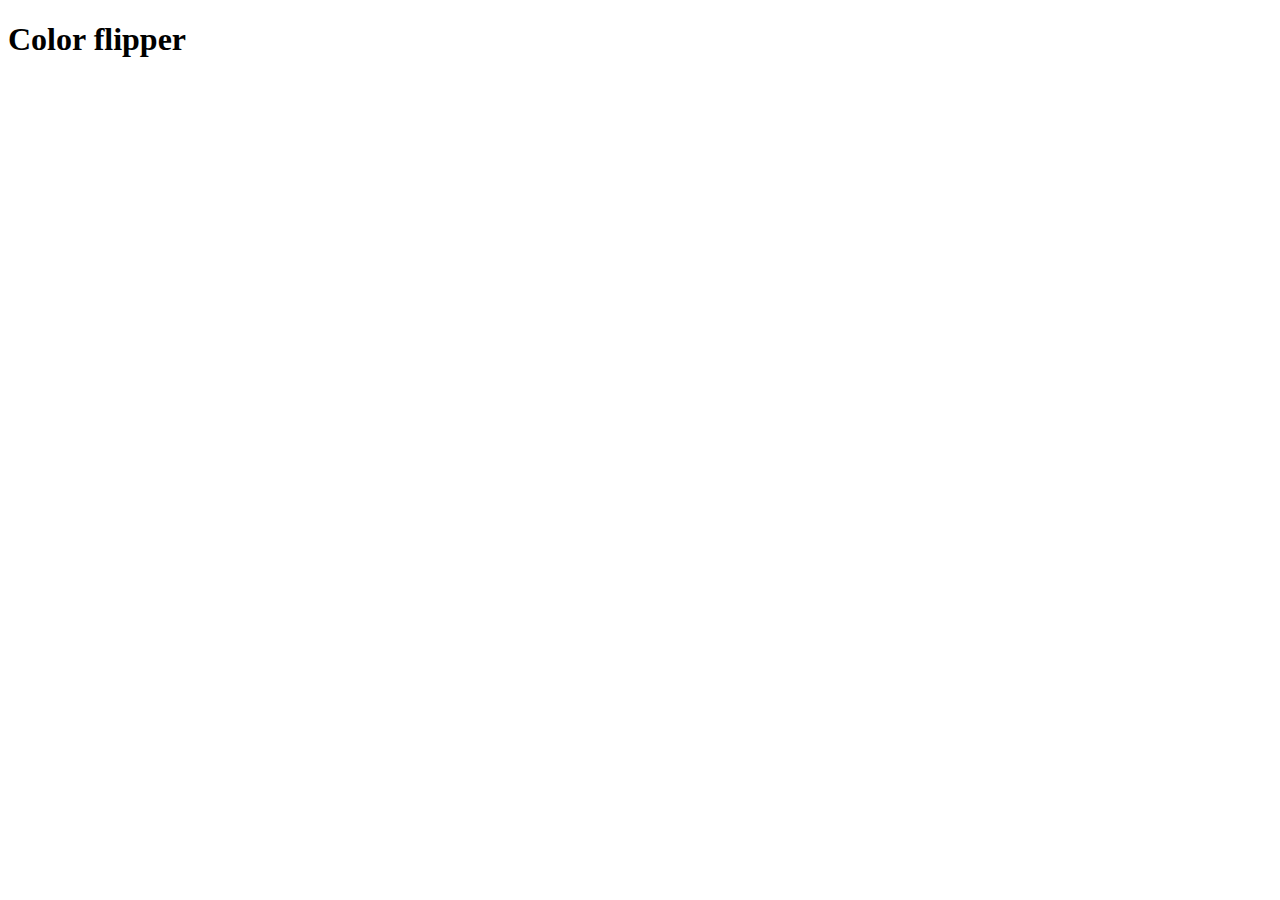
==== hex.html @ 8110beaf "make it better" ====
<!DOCTYPE html>
<html lang="en">
<head>
    <meta charset="UTF-8">
    <meta http-equiv="X-UA-Compatible" content="IE=edge">
    <meta name="viewport" content="width=device-width, initial-scale=1.0">
    <title>Document</title>
</head>
<body>
<h1>Color flipper</h1>

<script src="/app.js"></script>
</body>
</html>
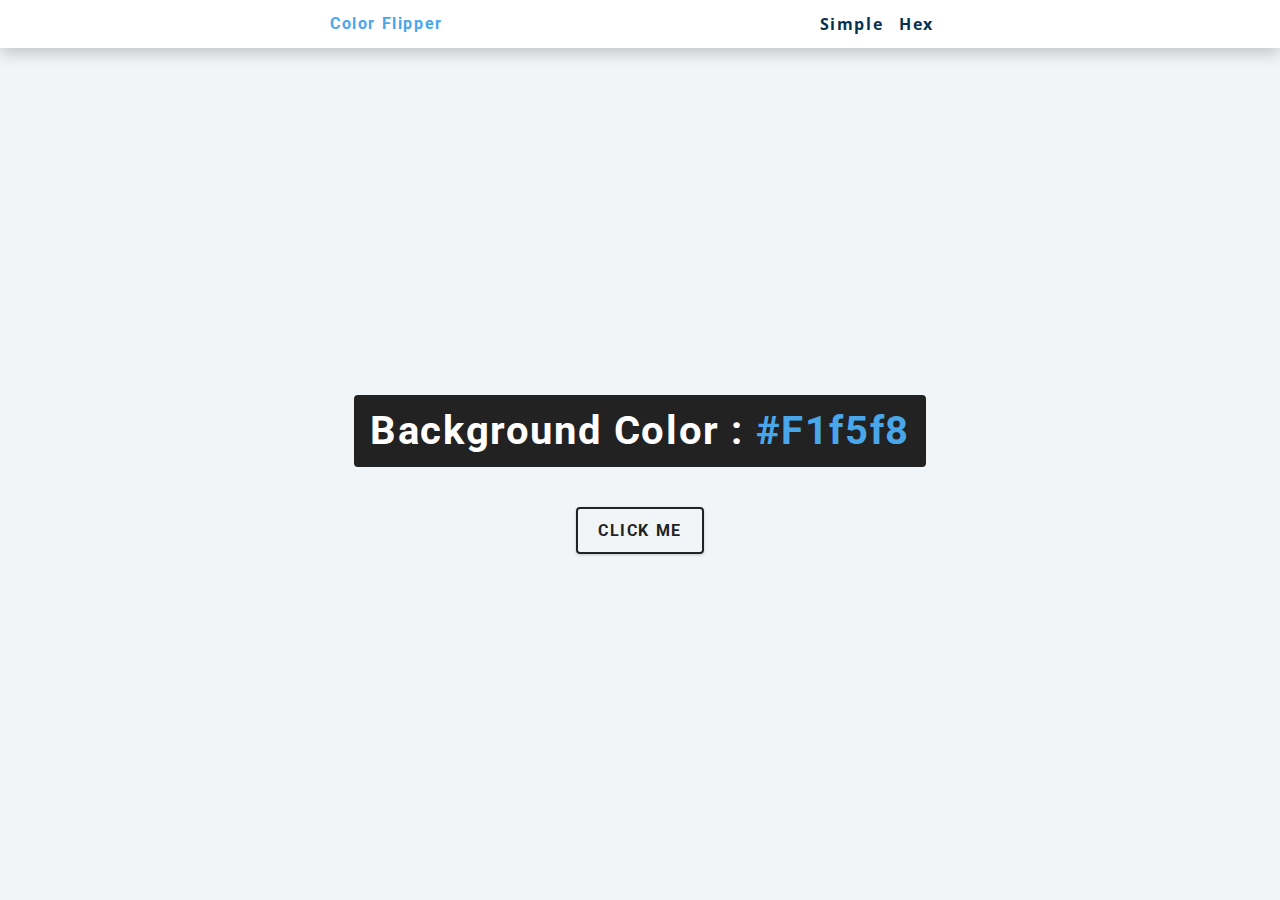
==== commit 5314ddd8: "make it better" ====
--- a/hex.html
+++ b/hex.html
@@ -1,14 +1,31 @@
 <!DOCTYPE html>
 <html lang="en">
-<head>
-    <meta charset="UTF-8">
-    <meta http-equiv="X-UA-Compatible" content="IE=edge">
-    <meta name="viewport" content="width=device-width, initial-scale=1.0">
-    <title>Document</title>
-</head>
-<body>
-<h1>Color flipper</h1>
+  <head>
+    <meta charset="UTF-8" />
+    <meta name="viewport" content="width=device-width, initial-scale=1.0" />
+    <title>Color Flipper || Hex</title>
 
-<script src="/app.js"></script>
-</body>
+    <!-- styles -->
+    <link rel="stylesheet" href="/style.css" />
+  </head>
+
+  <body>
+    <nav>
+      <div class="nav-center">
+        <h4>color flipper</h4>
+        <ul class="nav-links">
+          <li><a href="index.html">simple</a></li>
+          <li><a href="hex.html">hex</a></li>
+        </ul>
+      </div>
+    </nav>
+    <main>
+      <div class="container">
+        <h2>background color : <span class="color">#f1f5f8</span></h2>
+        <button class="btn btn-hero" id="btn">click me</button>
+      </div>
+    </main>
+    <!-- javascript -->
+    <script src="/hex.js"></script>
+  </body>
 </html>--- a/style.css
+++ b/style.css
@@ -0,0 +1,226 @@
+/* Fonts  */
+@import url("https://fonts.googleapis.com/css?family=Open+Sans|Roboto:400,700&display=swap");
+
+:root {
+    /* dark shades of primary color*/
+  --clr-primary-1: hsl(205, 86%, 17%);
+  --clr-primary-2: hsl(205, 77%, 27%);
+  --clr-primary-3: hsl(205, 72%, 37%);
+  --clr-primary-4: hsl(205, 63%, 48%);
+  /* primary/main color */
+  --clr-primary-5: hsl(205, 78%, 60%);
+  /* lighter shades of primary color */
+  --clr-primary-6: hsl(205, 89%, 70%);
+  --clr-primary-7: hsl(205, 90%, 76%);
+  --clr-primary-8: hsl(205, 86%, 81%);
+  --clr-primary-9: hsl(205, 90%, 88%);
+  --clr-primary-10: hsl(205, 100%, 96%);
+  /* darkest grey - used for headings */
+  --clr-grey-1: hsl(209, 61%, 16%);
+  --clr-grey-2: hsl(211, 39%, 23%);
+  --clr-grey-3: hsl(209, 34%, 30%);
+  --clr-grey-4: hsl(209, 28%, 39%);
+  /* grey used for paragraphs */
+  --clr-grey-5: hsl(210, 22%, 49%);
+  --clr-grey-6: hsl(209, 23%, 60%);
+  --clr-grey-7: hsl(211, 27%, 70%);
+  --clr-grey-8: hsl(210, 31%, 80%);
+  --clr-grey-9: hsl(212, 33%, 89%);
+  --clr-grey-10: hsl(210, 36%, 96%);
+  --clr-white: #fff;
+  --clr-red-dark: hsl(360, 67%, 44%);
+  --clr-red-light: hsl(360, 71%, 66%);
+  --clr-green-dark: hsl(125, 67%, 44%);
+  --clr-green-light: hsl(125, 71%, 66%);
+  --clr-black: #222;
+  --ff-primary: "Roboto", sans-serif;
+  --ff-secondary: "Open Sans", sans-serif;
+  --transition: all 0.3s linear;
+  --spacing: 0.1rem;
+  --radius: 0.25rem;
+  --light-shadow: 0 5px 15px rgba(0, 0, 0, 0.1);
+  --dark-shadow: 0 5px 15px rgba(0, 0, 0, 0.2);
+  --max-width: 1170px;
+  --fixed-width: 620px;
+}
+
+/* Global styles */
+
+*,
+::after,
+::before {
+    margin: 0;
+    padding: 0;
+    box-sizing: border-box;
+}
+
+body {
+ font-family: var(--ff-secondary);
+ background: var(--clr-grey-10);
+ color: var(--clr-grey-1);
+ line-height: 1.5;
+ font-size: 0.875rem;
+}
+
+ul {
+    list-style-type: none;
+}
+a {
+    text-decoration: none;
+}
+
+h1,
+h2,
+h3,
+h4 {
+  letter-spacing: var(--spacing);
+  text-transform: capitalize;
+  line-height: 1.25;
+  margin-bottom: 0.75rem;
+  font-family: var(--ff-primary);
+}
+h1 {
+  font-size: 3rem;
+}
+h2 {
+  font-size: 2rem;
+}
+h3 {
+  font-size: 1.25rem;
+}
+h4 {
+  font-size: 0.875rem;
+}
+p {
+  margin-bottom: 1.25rem;
+  color: var(--clr-grey-5);
+}
+
+@media screen and (min-width: 800px) {
+    h1 {
+      font-size: 4rem;
+    }
+    h2 {
+      font-size: 2.5rem;
+    }
+    h3 {
+      font-size: 1.75rem;
+    }
+    h4 {
+      font-size: 1rem;
+    }
+    body {
+      font-size: 1rem;
+    }
+    h1,
+    h2,
+    h3,
+    h4 {
+      line-height: 1;
+    }
+  }
+  /*  global classes */
+  
+  /* section */
+  .section {
+    padding: 5rem 0;
+  }
+  
+  .section-center {
+    width: 90vw;
+    margin: 0 auto;
+    max-width: 1170px;
+  }
+
+  @media screen and (min-width: 992px) {
+    .section-center {
+      width: 95vw;
+    }
+  }
+  main {
+    min-height: 100vh;
+    display: grid;
+    place-items: center;
+  }
+  
+  /*
+  =============== 
+  Nav
+  ===============
+  */
+  nav {
+    background: var(--clr-white);
+    height: 3rem;
+    display: grid;
+    align-items: center;
+    box-shadow: var(--dark-shadow);
+  }
+  .nav-center {
+    width: 90vw;
+    max-width: var(--fixed-width);
+    margin: 0 auto;
+    display: flex;
+    align-items: center;
+    justify-content: space-between;
+  }
+  .nav-center h4 {
+    margin-bottom: 0;
+    color: var(--clr-primary-5);
+  }
+  .nav-links {
+    display: flex;
+  }
+  nav a {
+    text-transform: capitalize;
+    font-weight: 700;
+    font-size: 1rem;
+    color: var(--clr-primary-1);
+    letter-spacing: var(--spacing);
+    margin-right: 1rem;
+  }
+  nav a:hover {
+    color: var(--clr-primary-5);
+  }
+  /*
+  =============== 
+  Container
+  ===============
+  */
+  main {
+    min-height: calc(100vh - 3rem);
+    display: grid;
+    place-items: center;
+  }
+  .container {
+    text-align: center;
+  }
+  .container h2 {
+    background: var(--clr-black);
+    color: var(--clr-white);
+    padding: 1rem;
+    border-radius: var(--radius);
+    margin-bottom: 2.5rem;
+  }
+  .color {
+    color: var(--clr-primary-5);
+  }
+  .btn-hero {
+    font-family: var(--ff-primary);
+    text-transform: uppercase;
+    background: transparent;
+    color: var(--clr-black);
+    letter-spacing: var(--spacing);
+    display: inline-block;
+    font-weight: 700;
+    transition: var(--transition);
+    border: 2px solid var(--clr-black);
+    cursor: pointer;
+    box-shadow: 0 1px 3px rgba(0, 0, 0, 0.2);
+    border-radius: var(--radius);
+    font-size: 1rem;
+    padding: 0.75rem 1.25rem;
+  }
+  .btn-hero:hover {
+    color: var(--clr-white);
+    background: var(--clr-black);
+  }